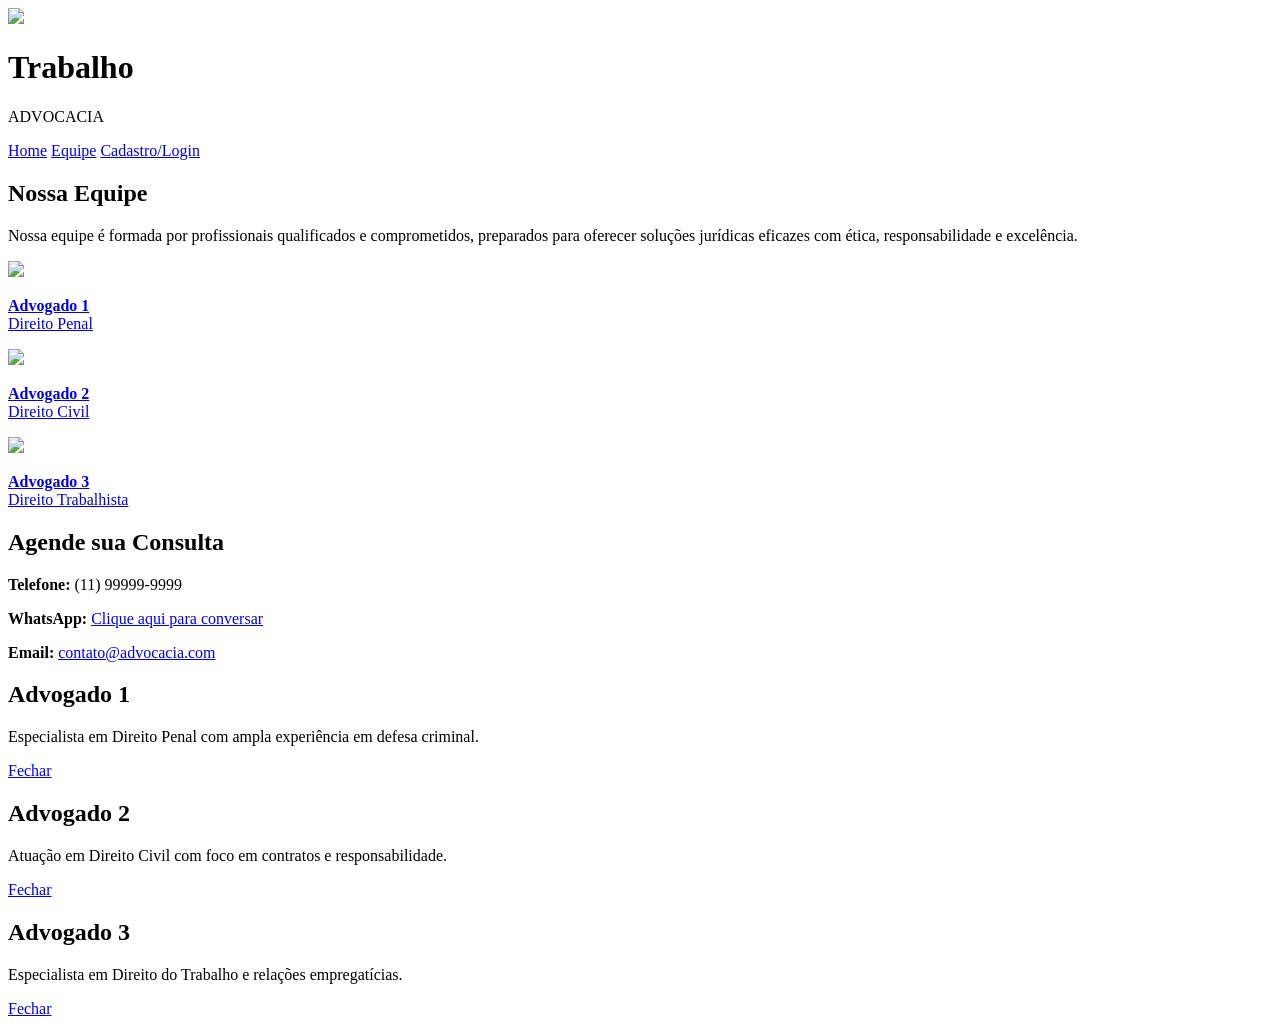
==== Trabalho Advocacia/index(equipe).html @ 868afbcb "Add files via upload Adcionado a equipe para o site com as fotos e o contato" ====
<!DOCTYPE html>
<html>

<head>
    <title>Site Advogado</title>
    <link rel="stylesheet" href="style.css">
</head>

<body>

<header>

    <div class="logo">
        <img src="https://raw.githubusercontent.com/andrems23/site-advogado/refs/heads/main/justica.png">
        <div>
            <h1>Trabalho</h1>
            <p>ADVOCACIA</p>
        </div>
    </div>

    <nav>
        <a href="#">Home</a>
        <a href="#">Equipe</a>
        <a href="#">Cadastro/Login</a>
    </nav>

</header>

<!-- EQUIPE -->
<section>

    <article>

        <h2>Nossa Equipe</h2>

        <p>
       Nossa equipe é formada por profissionais qualificados e comprometidos, preparados para oferecer soluções jurídicas eficazes com ética, responsabilidade e excelência.
       </p>

        <a href="#adv1" class="advogado">
            <img src="https://randomuser.me/api/portraits/men/1.jpg">
            <p><b>Advogado 1</b><br>Direito Penal</p>
        </a>

        <a href="#adv2" class="advogado">
            <img src="https://realtime1.com.br/wp-content/uploads/2024/08/WhatsApp-Image-2024-08-11-at-14.40.08.jpeg">
            <p><b>Advogado 2</b><br>Direito Civil</p>
        </a>

        <a href="#adv3" class="advogado">
            <img src="https://i.pinimg.com/1200x/ed/6a/e9/ed6ae9e8e16362fe61ba02ffa1d877ca.jpg">
            <p><b>Advogado 3</b><br>Direito Trabalhista</p>
        </a>

    </article>

</section>

<!-- CONTATO -->
<section class="contato">

    <h2>Agende sua Consulta</h2>

    <p><b>Telefone:</b> (11) 99999-9999</p>

    <p>
        <b>WhatsApp:</b> 
        <a href="https://wa.me/5511999999999" target="_blank">
            Clique aqui para conversar
        </a>
    </p>

    <p>
        <b>Email:</b> 
        <a href="mailto:contato@advocacia.com">
            contato@advocacia.com
        </a>
    </p>

   
    </form>

</section>


<!-- PERFIS -->
<div id="adv1" class="perfil">
    <h2>Advogado 1</h2>
    <p>Especialista em Direito Penal com ampla experiência em defesa criminal.</p>
    <a href="#">Fechar</a>
</div>

<div id="adv2" class="perfil">
    <h2>Advogado 2</h2>
    <p>Atuação em Direito Civil com foco em contratos e responsabilidade.</p>
    <a href="#">Fechar</a>
</div>

<div id="adv3" class="perfil">
    <h2>Advogado 3</h2>
    <p>Especialista em Direito do Trabalho e relações empregatícias.</p>
    <a href="#">Fechar</a>
</div>

</body>
</html>
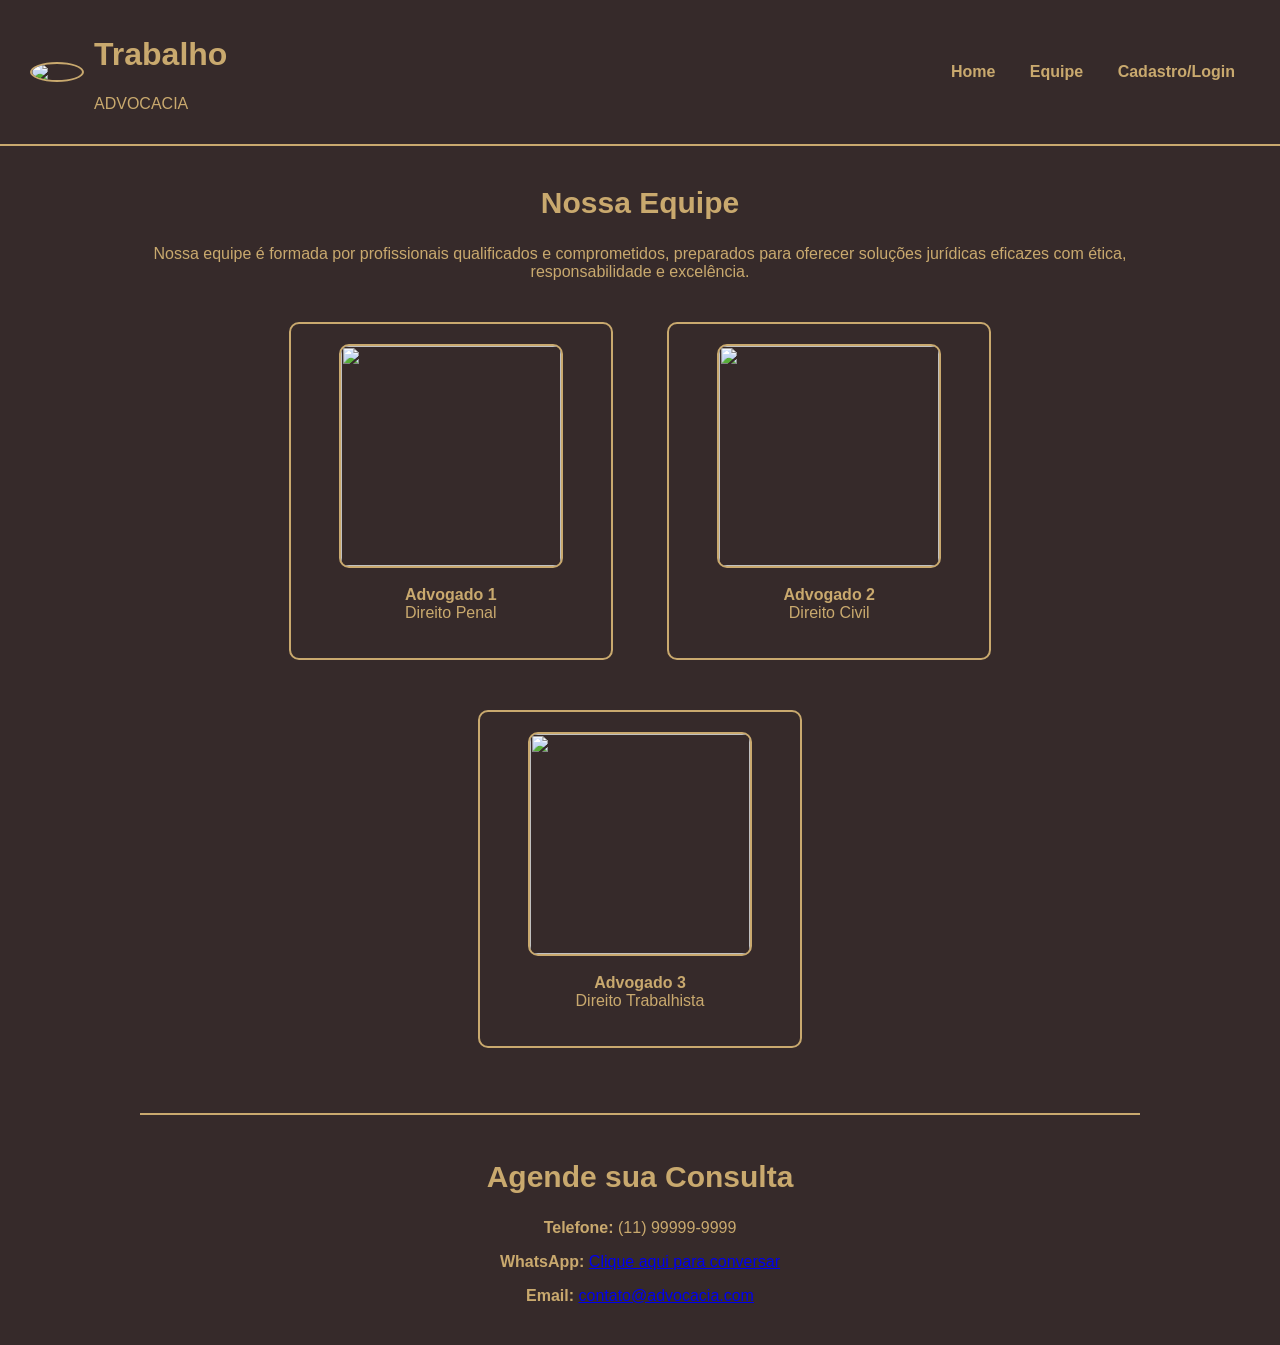
==== commit 41388da7: "Add files via upload Adcionado a equipe  com cor do site" ====
--- a/Trabalho Advocacia/index(equipe).html
+++ b/Trabalho Advocacia/index(equipe).html
@@ -3,7 +3,7 @@
 
 <head>
     <title>Site Advogado</title>
-    <link rel="stylesheet" href="style.css">
+    <link rel="stylesheet" href="style(equipe).css">
 </head>
 
 <body>
--- a/Trabalho Advocacia/style(equipe).css
+++ b/Trabalho Advocacia/style(equipe).css
@@ -0,0 +1,132 @@
+body{
+    margin: 0;
+    font-family: Arial;
+    background: #362a2a;
+    color: #c9a96e;
+}
+
+/* HEADER */
+header{
+    background: #362a2a;
+    display: flex;
+    justify-content: space-between;
+    align-items: center;
+    padding: 15px 30px;
+    border-bottom: 2px solid #c9a96e;
+}
+
+/* LOGO */
+.logo{
+    display: flex;
+    align-items: center;
+}
+
+.logo img{
+    width: 50px;
+    margin-right: 10px;
+    border: 2px solid #c9a96e;
+    border-radius: 50%;
+}
+
+/* MENU */
+nav a{
+    color: #c9a96e;
+    margin: 15px;
+    text-decoration: none;
+    font-weight: bold;
+}
+
+nav a:hover{
+    opacity: 0.7;
+}
+
+/* SECTION */
+section{
+    width: 90%;
+    max-width: 1000px;
+    margin: 40px auto;
+}
+
+/* TÍTULO */
+h2{
+    font-size: 30px;
+}
+
+/* EQUIPE */
+article{
+    text-align: center;
+}
+
+/* CARDS */
+.advogado{
+    display: inline-block;
+    width: 280px;
+    margin: 25px;
+    padding: 20px;
+    border: 2px solid #c9a96e;
+    border-radius: 10px;
+    background: #362a2a;
+    text-decoration: none;
+    color: #c9a96e;
+    transition: 0.3s;
+}
+
+.advogado:hover{
+    transform: scale(1.05);
+}
+
+/* IMAGENS MAIORES */
+.advogado img{
+    width: 220px;
+    height: 220px;
+    border: 2px solid #c9a96e;
+    border-radius: 10px;
+}
+
+/* CONTATO */
+.contato{
+    text-align: center;
+    border-top: 2px solid #c9a96e;
+    padding-top: 20px;
+}
+
+/* FORM */
+form input, form textarea{
+    width: 80%;
+    padding: 10px;
+    border: 1px solid #c9a96e;
+    border-radius: 5px;
+    background: #362a2a;
+    color: #c9a96e;
+}
+
+form button{
+    padding: 10px 20px;
+    background: #c9a96e;
+    color: #362a2a;
+    border: none;
+    cursor: pointer;
+    font-weight: bold;
+}
+
+form button:hover{
+    opacity: 0.8;
+}
+
+/* PERFIL */
+.perfil{
+    display: none;
+    position: fixed;
+    top: 50%;
+    left: 50%;
+    transform: translate(-50%, -50%);
+    background: #4b352c;
+    border: 2px solid #c9a96e;
+    padding: 20px;
+    width: 300px;
+    text-align: center;
+}
+
+.perfil:target{
+    display: block;
+}
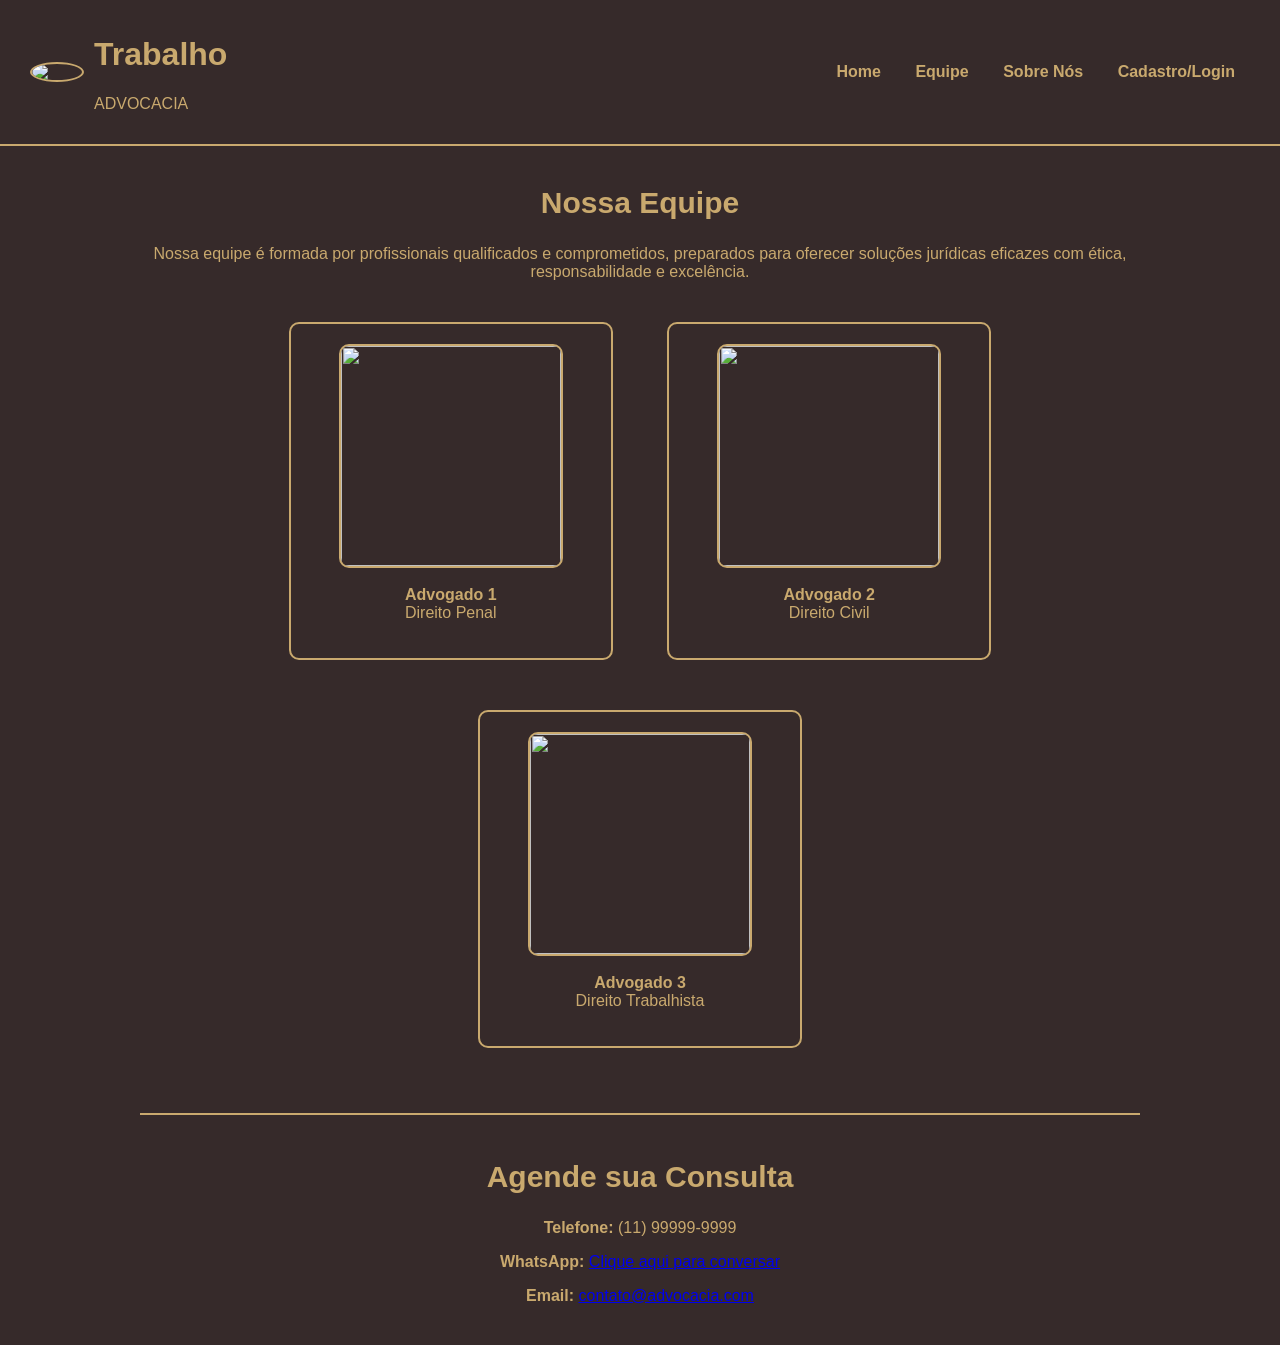
==== commit a55d3fb0: "Add files via upload" ====
--- a/Trabalho Advocacia/index(equipe).html
+++ b/Trabalho Advocacia/index(equipe).html
@@ -19,9 +19,10 @@
     </div>
 
     <nav>
-        <a href="#">Home</a>
-        <a href="#">Equipe</a>
-        <a href="#">Cadastro/Login</a>
+     <a href="index.html">Home</a>
+    <a href="equipe.html">Equipe</a>
+    <a href="sobrenos.html">Sobre Nós</a>
+    <a href="cadastrodados.html">Cadastro/Login</a>
     </nav>
 
 </header>
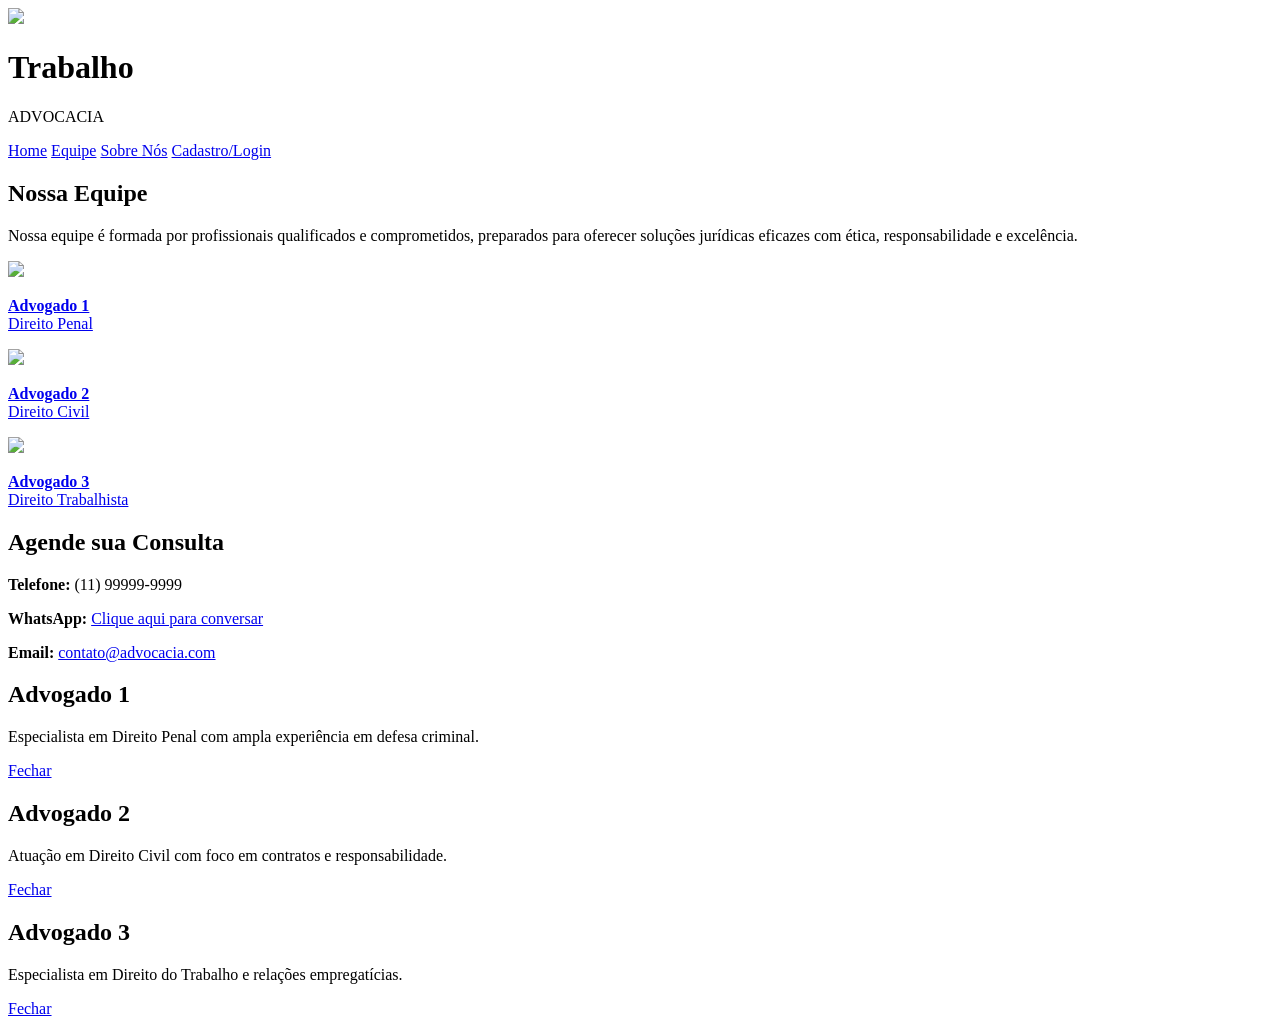
==== commit 6a349ea4: "Corrigindo links do menu" ====
--- a/Trabalho Advocacia/index(equipe).html
+++ b/Trabalho Advocacia/index(equipe).html
@@ -19,9 +19,9 @@
     </div>
 
     <nav>
-     <a href="index.html">Home</a>
-    <a href="equipe.html">Equipe</a>
-    <a href="sobrenos.html">Sobre Nós</a>
+    <a href="ind">Home</a>
+    <a href="equipe/equipe.html">Equipe</a>
+    <a href="sobrenos/sobrenos.html">Sobre Nós</a>
     <a href="cadastrodados.html">Cadastro/Login</a>
     </nav>
 
